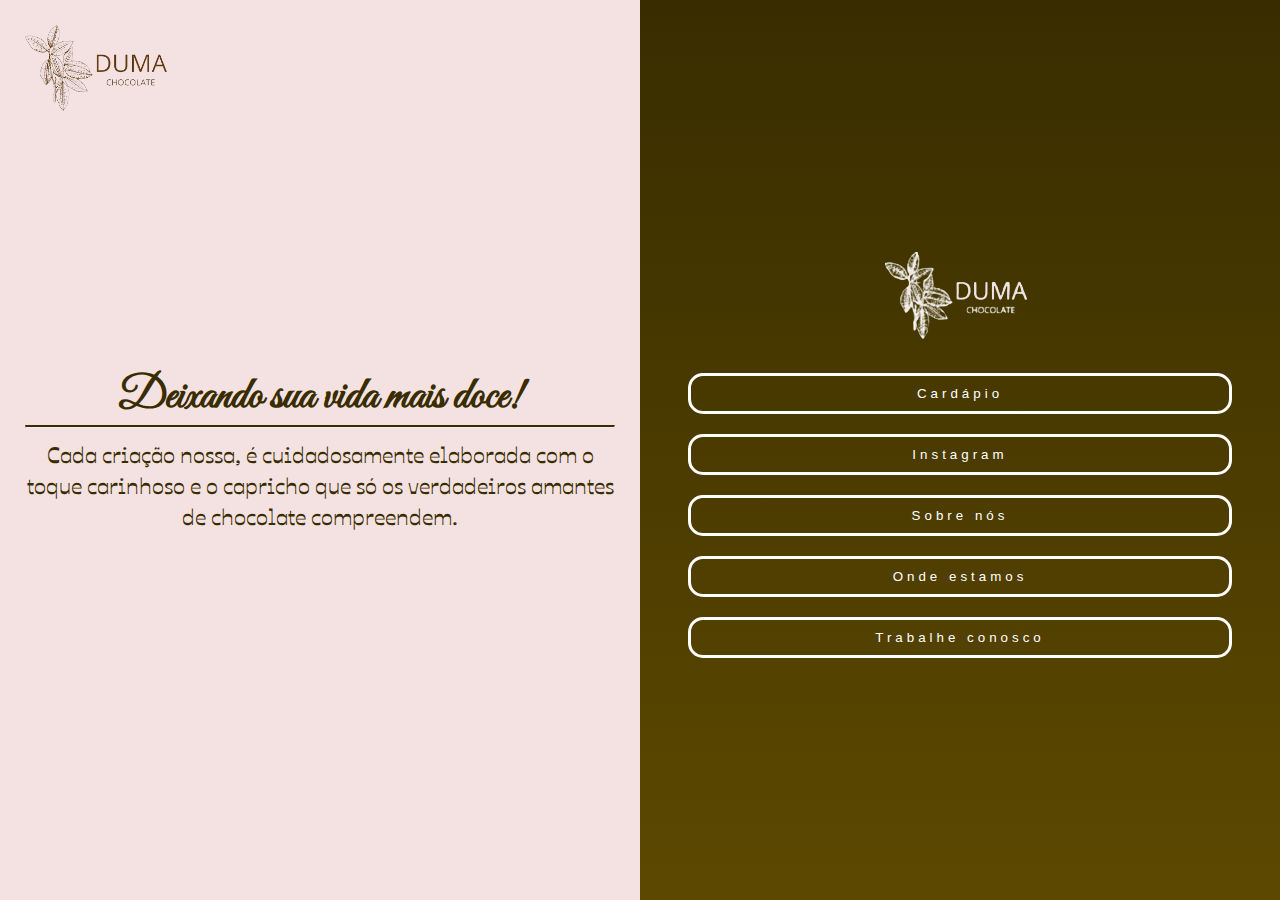
==== index.html @ ab5b9499 "Landing page" ====
<!DOCTYPE html>
<html lang="pt-br">
<head>
    <meta charset="UTF-8">
    <meta name="viewport" content="width=device-width, initial-scale=1.0">
    <link rel="stylesheet" href="style.css">
    <title>Duma Chocolate</title>
</head>
<body>
    <main>
        <div class="gridcontainer">
            <section>
                <img src="imagens/DUMA-removebg-preview.png" alt="" class="imgesquerda">
                <div class="lado-esquerdo">
                        <div class="textofilho">
                            <h1>Deixando sua vida mais doce!</h1>
                            <hr>
                            <p>Cada criação nossa, é cuidadosamente elaborada com o toque carinhoso e o capricho que só os verdadeiros amantes de chocolate compreendem.</p>
                        </div>
                </div>
            </section>
            <section>
                <div class="lado-direto">
                    <div class="direitofilho">
                        <img src="imagens/DUMA-removebgbranco-preview.png" alt="" class="imgdireita">
                        <a href="#"><button>Cardápio</button></a>
                        <a href="#"><button>Instagram</button></a>
                        <a href="#"><button>Sobre nós</button></a>
                        <a href="#"><button>Onde estamos</button></a>
                        <a href="#"><button>Trabalhe conosco</button></a>
                    </div>
                </div>
        </div>
        </section>
    </main>
</body>
</html>
---- style.css ----
@import url('https://fonts.googleapis.com/css2?family=Great+Vibes&display=swap');
@import url('https://fonts.googleapis.com/css2?family=Ojuju:wght@200..800&display=swap');

* {
    margin: 0;
    padding: 0;
    font-family: Arial, Helvetica, sans-serif;
}

body{
    background-color: rgb(244, 226, 226);
    height: 100%;
}
/* Lado esquerdo */
.imgesquerda{
    width: 150px;
    position: absolute;
    padding: 25px;
}
.gridcontainer{
    display: grid;
    grid-template-columns: 50% 50%;

}
.lado-esquerdo{
    text-align: center;
    height: 100vh;
    display: flex;
    justify-content: center;
    align-items: center;
    color: rgb(57, 45, 0)
}

.textofilho{
    position: absolute;
    padding: 15px;
    margin: 10px;
}
.textofilho h1{
    font-family: "Great Vibes", cursive;
    font-weight: 600;
    font-style: normal;
    font-size: 2.8em;
}
.textofilho hr{
    border-top: 2px solid rgb(57, 45, 0)
}
.textofilho p{
    font-family: "Ojuju", sans-serif;
    font-optical-sizing: auto;
    font-weight: 600;
    font-style: normal;
    font-size: 1.4em;
    margin-top: 10px;
}

/* Lado direito */
.lado-direto{
    background-image: linear-gradient(to bottom, rgb(57, 45, 0), rgba(181, 142, 0, 0.286));
    text-align: center;
    background-color: rgb(57, 45, 0);
    height: 100vh;
    color: rgb(244, 226, 226);
    display: flex;
    justify-content: center;
    align-items: center;
}
.imgdireita{
    width: 150px;
    padding: 20px;

}
.direitofilho{
    position: absolute;
}
a > button{
    padding: 10px;
    margin: 10px;
    text-align: center;
    width: 85%;
    border-radius: 15px;
    background-color: transparent;
    border: 3px solid white;
    color: white;
    letter-spacing: 0.3em;
    
    
}
a > button:hover{
    background-color: rgb(244, 226, 226);
    color: rgb(57, 45, 0);
    box-shadow: rgb(119, 93, 0) 0px 7px 29px 0px;
}

a > button:active{
    background-color: rgb(57, 45, 0);
    color: #f4e2e2;
    box-shadow: rgb(119, 93, 0) 0px 0px 0px 0px;
    transform: translateY(3px);
    transition: 100ms;
}
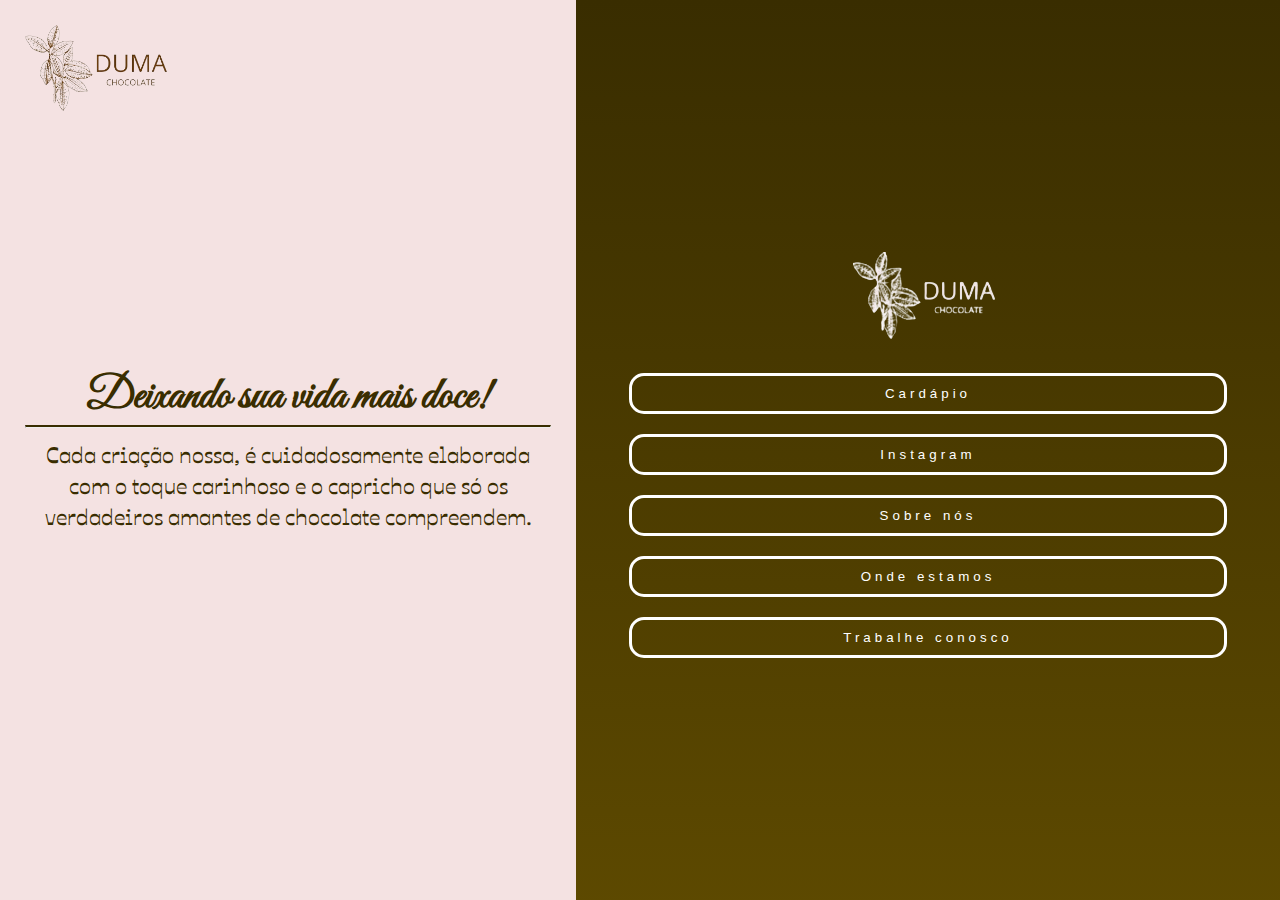
==== commit 51987830: "Criação de nova tela" ====
--- a/index.html
+++ b/index.html
@@ -26,8 +26,8 @@
                         <a href="#"><button>Cardápio</button></a>
                         <a href="#"><button>Instagram</button></a>
                         <a href="#"><button>Sobre nós</button></a>
-                        <a href="#"><button>Onde estamos</button></a>
-                        <a href="#"><button>Trabalhe conosco</button></a>
+                        <a href="https://maps.app.goo.gl/XmjsFZz1jafZmNJs7" target="_blank"><button>Onde estamos</button></a>
+                        <a href="trabalheconosco.html"><button>Trabalhe conosco</button></a>
                     </div>
                 </div>
         </div>
--- a/style.css
+++ b/style.css
@@ -19,7 +19,7 @@
 }
 .gridcontainer{
     display: grid;
-    grid-template-columns: 50% 50%;
+    grid-template-columns: 45% 55%;
 
 }
 .lado-esquerdo{
@@ -98,4 +98,42 @@
     box-shadow: rgb(119, 93, 0) 0px 0px 0px 0px;
     transform: translateY(3px);
     transition: 100ms;
+}
+
+/* Header */
+
+header{
+    display: flex;
+    flex-direction: row;
+    justify-content: space-between;
+    align-items: center;
+    background-color: rgb(57, 45, 0);
+}
+
+.icone{
+    width: 100px;
+    padding: 10px;
+    margin: 5px;
+}
+
+.menu{
+    float: right;
+}
+
+.menu a{
+    margin-right: 30px;
+    color: white;
+    text-decoration: none;
+    font-family: Arial, Helvetica, sans-serif;
+    font-weight: 400;
+    font-style: normal;
+    font-size: 1.2em;
+}
+
+.menu a:hover{
+    text-decoration: underline;
+}
+.menu a:active{
+    color: rgb(119, 93, 0);
+    text-decoration: none;
 }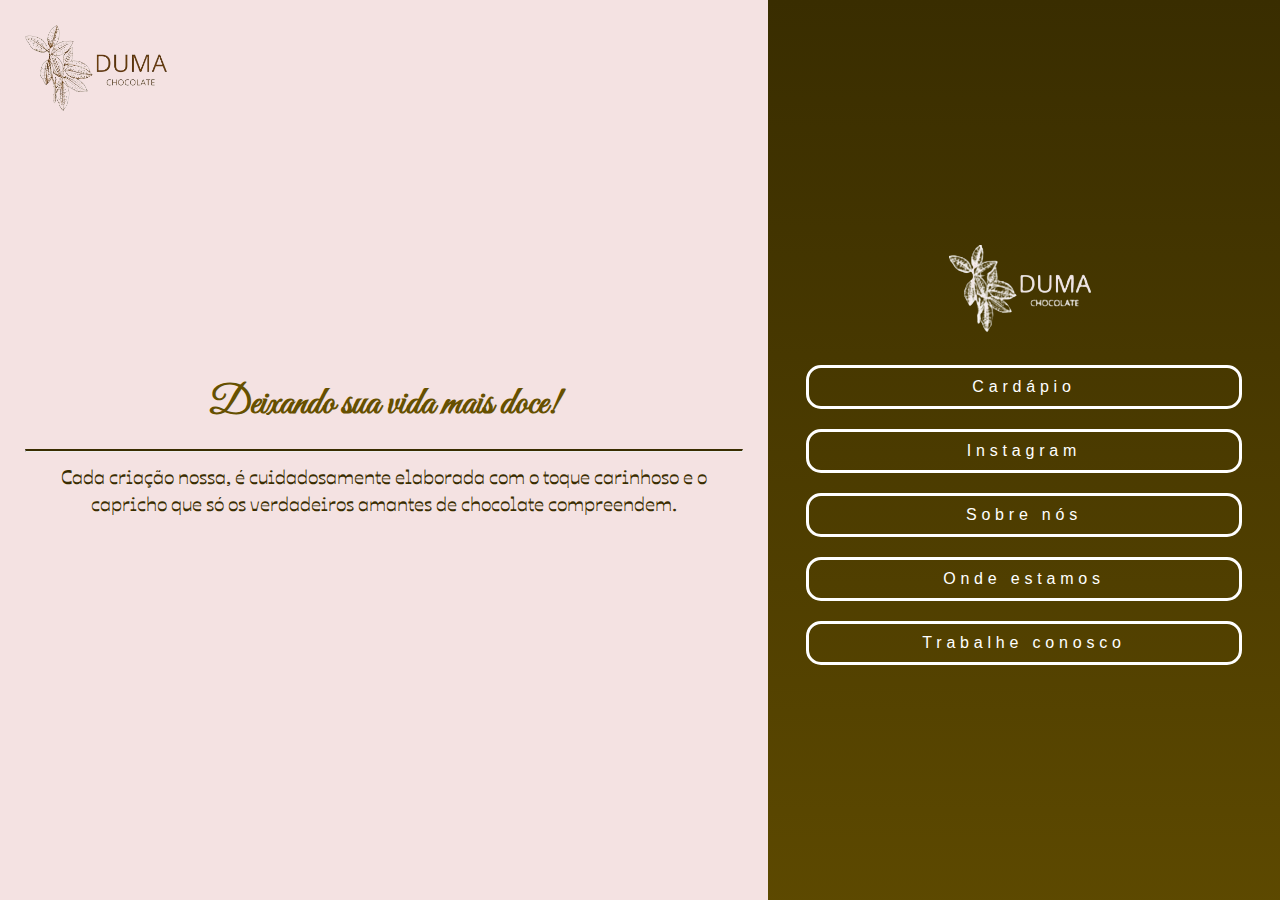
==== commit 4013bbf3: "Sobre nós" ====
--- a/index.html
+++ b/index.html
@@ -25,7 +25,7 @@
                         <img src="imagens/DUMA-removebgbranco-preview.png" alt="" class="imgdireita">
                         <a href="#"><button>Cardápio</button></a>
                         <a href="#"><button>Instagram</button></a>
-                        <a href="#"><button>Sobre nós</button></a>
+                        <a href="sobrenos.html"><button>Sobre nós</button></a>
                         <a href="https://maps.app.goo.gl/XmjsFZz1jafZmNJs7" target="_blank"><button>Onde estamos</button></a>
                         <a href="trabalheconosco.html"><button>Trabalhe conosco</button></a>
                     </div>
--- a/style.css
+++ b/style.css
@@ -136,4 +136,235 @@
 .menu a:active{
     color: rgb(119, 93, 0);
     text-decoration: none;
-}+}
+/* Header */
+
+/* Sobre nós */
+.sobrenos {
+    padding:0px 0px 0px 150px;
+    width: 500px;
+    display: flex;
+    flex-direction: column;
+    align-items: center;
+    margin: auto;
+    color: rgb(119, 93, 0);
+    font-size: 1.3em;
+}
+.sobrenos h1{
+    font-family: "Great Vibes", cursive;
+    font-weight: 600;
+    font-style: normal;
+    font-size: 2.8em;
+    color: rgb(119, 93, 0);
+    margin-top: 50px;
+}
+.sobrenosimg img{
+    max-width: 100%;
+    width: 400px;
+    display: flex;
+    flex-direction: column;
+    margin-top: 50px
+
+}
+main .gridcontainer{
+    display: grid;
+    grid-template-columns: 60% 40%;
+}
+.gridcontainernh{
+    display: grid;
+    grid-template-columns: 60% 40%;
+    background-image: linear-gradient(to bottom, rgb(57, 45, 0), rgb(96, 75, 0));
+    margin-top: 50px;
+}
+.nossahistoria{
+    width: 510px;
+    display: flex;
+    flex-direction: column;
+    align-items: center;
+    margin: 50px auto 50px -40px;
+    color: rgb(244, 226, 226);
+    font-size: 1.3em;
+}
+.nossahistoria h2{
+    font-family: "Great Vibes", cursive;
+    font-weight: 400;
+    font-style: normal;
+    font-size: 2.8em;
+    color: rgb(244, 226, 226);
+    margin: 10px 0px 10px 0px;
+}
+.nossahistoriaimg{
+    padding:0px 0px 0px 260px;
+    margin-top: 50px;
+    max-width: 100%;
+    width: 500px;
+    display: flex;
+    flex-direction: column;
+    padding-top: 50px;
+
+}
+.nossosvalores{
+    width: 800px;
+    text-align: center;
+    display: flex;
+    flex-direction: column;
+    align-items: center;
+    margin: auto;
+    color: rgb(102, 80, 0);
+}
+.nossosvalores h2{
+    text-align: center;
+    padding-bottom: 10px;
+    font-family: "Great Vibes", cursive;
+    font-weight: 600;
+    font-style: normal;
+    font-size: 2.8em;
+}
+.nossosvalores {
+    padding: 10px;
+    text-align: justify;
+    font-size: 1.2em;
+    
+}
+.lista-container {
+    display: flex;
+}
+.primeiraparte {
+    padding: 20px 150px 0 0;
+    margin-right: 50px; /* Adicione algum espaço entre as duas partes */
+}
+
+/* Estilos para a segunda parte, se necessário */
+.segundaparte {
+    padding: 20px 0px 0 0;
+}
+.juntaranos{
+    width: 800px;
+    text-align: center;
+    display: flex;
+    flex-direction: column;
+    align-items: center;
+    margin: auto;
+    color: rgb(102, 80, 0);
+}
+
+.juntaranos p{
+    text-align: justify;
+    padding: 10px;
+    text-align: justify;
+    font-size: 1.2em;
+}
+.juntaranos h2 {
+    text-align: center;
+    padding-bottom: 10px;
+    font-family: "Great Vibes", cursive;
+    font-weight: 600;
+    font-style: normal;
+    font-size: 2.8em;
+}
+.trabalheconosco{
+    width: 300px;
+    padding: 10px;
+    border-radius: 5px;
+    background: rgb(57, 45, 0);
+    font-size: 16px;
+    font-weight: 400;
+    color: #fff;
+    margin-bottom: 30px;
+}
+/* Sobre nós */
+
+/* Trabalhe conosco */
+html, body {
+    min-height: 100%;
+    padding: 0;
+    margin: 0;
+    font-family: Roboto, Arial, sans-serif;
+    font-size: 14px;
+    color: #666;
+    }
+    h1 {
+    margin: 0 0 20px;
+    font-weight: 400;
+    color: rgb(102, 80, 0);
+    }
+    p {
+    margin: 0 0 5px;
+    }
+    .main-block {
+    display: flex;
+    flex-direction: column;
+    justify-content: center;
+    align-items: center;
+    min-height: 88vh;
+    background: rgb(244, 226, 226);
+    }
+    form {
+    padding: 25px;
+    margin: 25px;
+    box-shadow: 0 2px 5px #f5f5f5; 
+    background: #f5f5f5; 
+    }
+    .fas {
+    margin: 25px 10px 0;
+    font-size: 72px;
+    color: #fff;
+    }
+    .fa-envelope {
+    transform: rotate(-20deg);
+    }
+    .fa-at , .fa-mail-bulk{
+    transform: rotate(10deg);
+    }
+    input, textarea {
+    padding: 8px;
+    margin-bottom: 20px;
+    border: 1px solid rgb(57, 45, 0);
+    outline: none;
+    }
+    .html{
+    width: none;
+    }
+    input::placeholder {
+    color: #666;
+    }
+    .fname {
+    width: calc(100% - 18px);
+    padding: 8px;
+    margin-bottom: 20px;
+    border: 1px solid rgb(57, 45, 0);
+    outline: none;
+    }
+    button {
+    width: 100%;
+    padding: 10px;
+    border: none;
+    background: rgb(57, 45, 0);
+    font-size: 16px;
+    font-weight: 400;
+    color: #fff;
+    }
+    button:hover {
+    background: rgb(132, 103, 0);
+    }    
+    @media (min-width: 568px) {
+    .main-block {
+    flex-direction: row;
+    }
+    .left-part, form {
+    width: 40%;
+    }
+    .fa-envelope {
+    margin-top: 0;
+    margin-left: 20%;
+    }
+    .fa-at {
+    margin-top: -10%;
+    margin-left: 65%;
+    }
+    .fa-mail-bulk {
+    margin-top: 2%;
+    margin-left: 28%;
+    }
+    }
+    /* Trabalhe conosco */